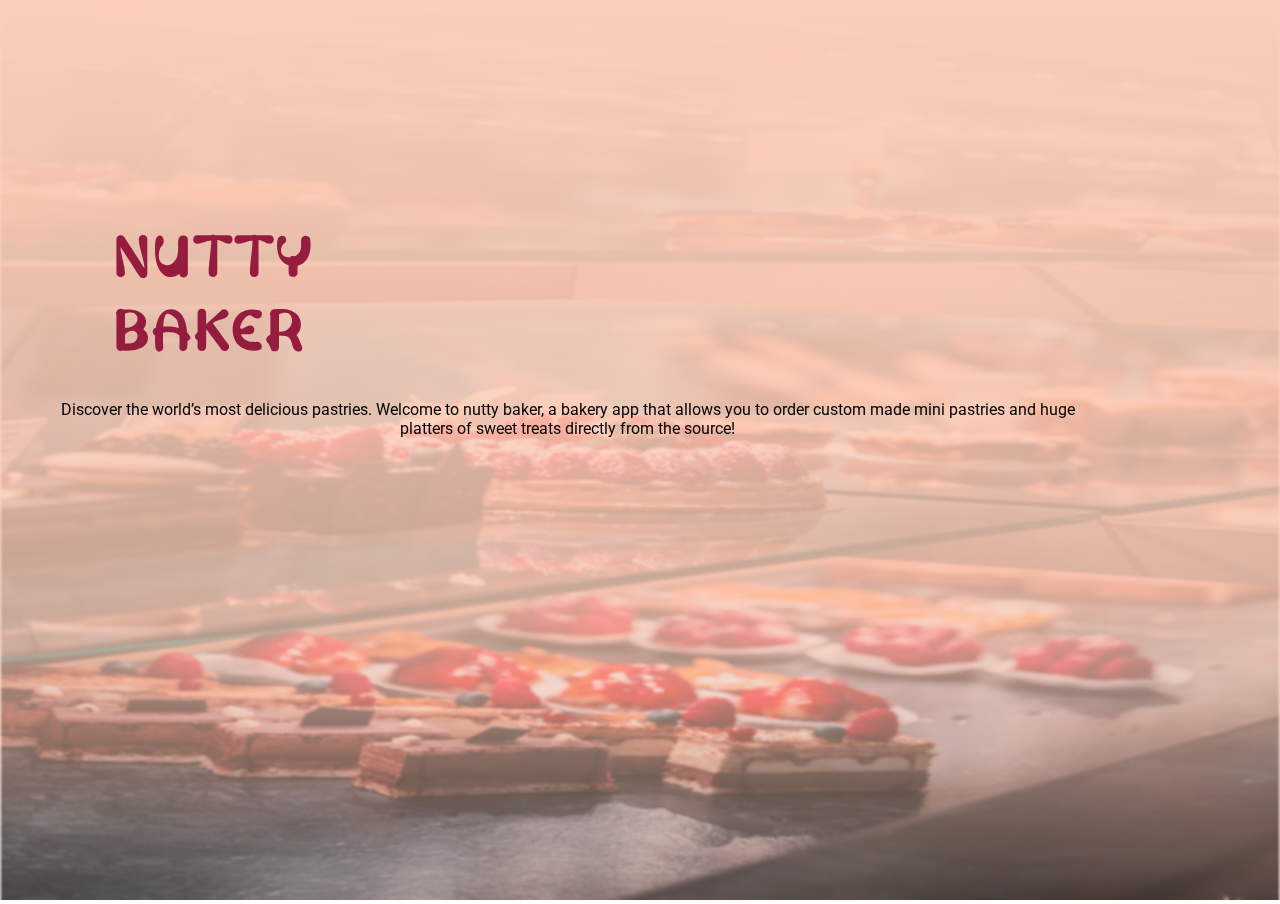
==== Index.html @ b49125ec "initial commit" ====
<!DOCTYPE html>
<html lang="en">
  <head>
    <meta charset="UTF-8" />
    <meta name="viewport" content="width=device-width, initial-scale=1.0" />
    <title>Nutty Baker</title>
    <link rel="stylesheet" href="styles.css" />
  </head>
  <body>
    <div class="logo">
      <img src="./Images/Logo_big.svg" alt="logo" />
      <p>
        Discover the world’s most delicious pastries. Welcome to nutty baker, a
        bakery app that allows you to order custom made mini pastries and huge
        platters of sweet treats directly from the source!
      </p>
    </div>
    <div class="home_background">
      <img src="./Images/Img1.png" alt="home_background" />
      <div class="blur_overlay"></div>
    </div>

    <script src="script.js"></script>
  </body>
</html>
---- styles.css ----
@import url('https://fonts.googleapis.com/css2?family=Edu+SA+Beginner:wght@500&family=Roboto:wght@300;400&display=swap');
*{
    padding: 0;
    margin: 0;
}
.home_background{
    position: relative;
}
.home_background img{
    width: 100%;
    height: 100vh;
    background-size: cover;
    background-position: center;
}
.blur_overlay{
    position: absolute;
    top: 0;
    left: 0;
    width: 100%;
    height: 100vh;
    backdrop-filter: blur(1px);
   
}
.blur_overlay::after{
    content: "";
    position: absolute;
    top: 0px;
    left: 0;
    width: 100%;
    height: 100vh;
    background: linear-gradient(180deg, #FCCFBA 0%, rgba(252, 207, 186, 0.88) 39.58%, rgba(252, 207, 186, 0.78) 67.19%, rgba(252, 207, 186, 0.20) 100%);
    } 
.logo img{
    position: absolute;
    top: 14.5rem;
    left: 7rem;
    z-index: 1;
}
.logo p{
    position: absolute;
    top: 25rem;
    left: 2.7rem;
    width: 82%;
    z-index: 1;
    font-family: 'Roboto', sans-serif;
    line-height:1.2rem;
    text-align:center ;
}
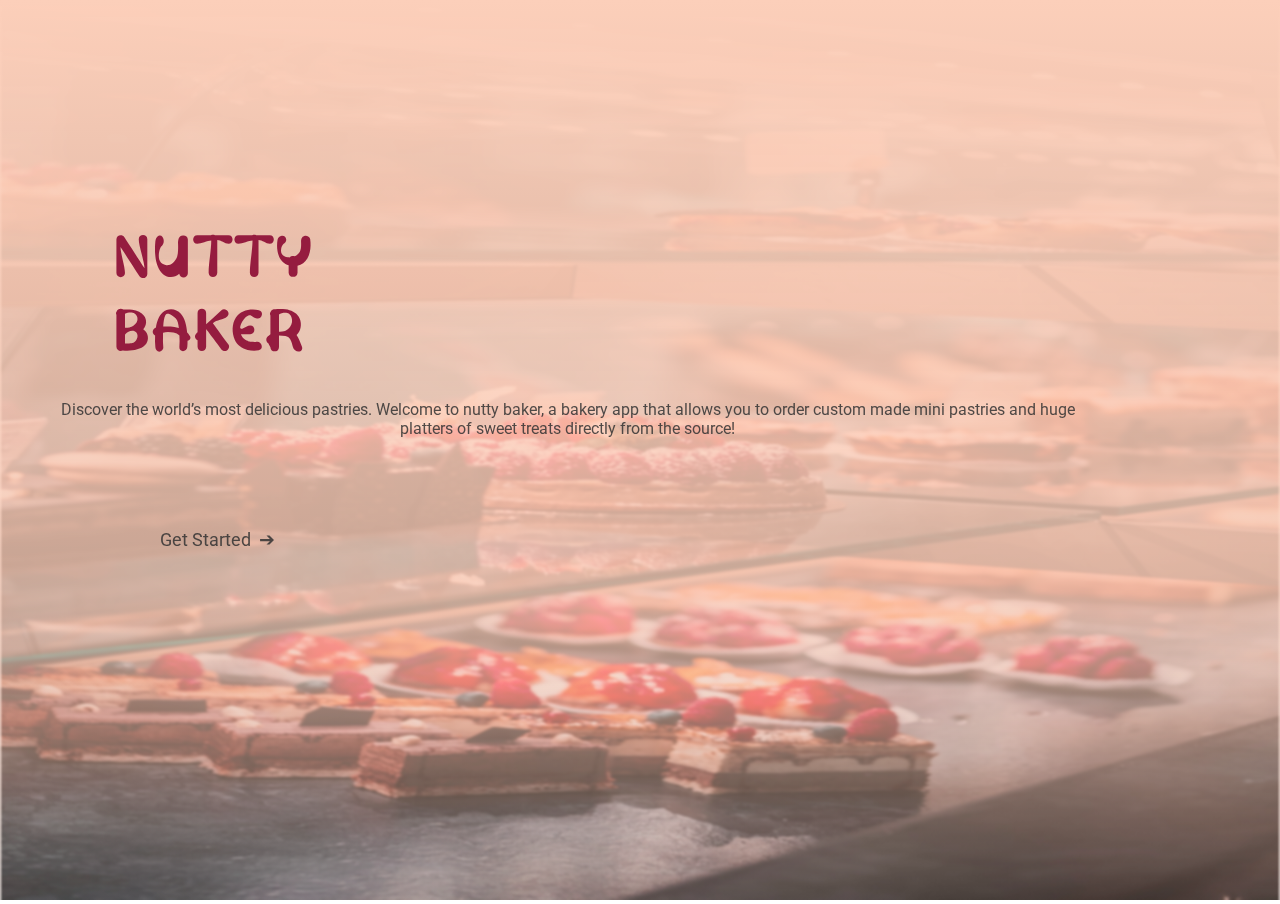
==== commit f19428c0: "discovery_page_" ====
--- a/Index.html
+++ b/Index.html
@@ -14,6 +14,12 @@
         bakery app that allows you to order custom made mini pastries and huge
         platters of sweet treats directly from the source!
       </p>
+      <div class="get_started_container">
+        <a href="#" id="get_started_button">
+          Get Started
+          <span class="arrow">&#10132;</span>
+        </a>
+      </div>
     </div>
     <div class="home_background">
       <img src="./Images/Img1.png" alt="home_background" />
--- a/styles.css
+++ b/styles.css
@@ -1,48 +1,74 @@
-@import url('https://fonts.googleapis.com/css2?family=Edu+SA+Beginner:wght@500&family=Roboto:wght@300;400&display=swap');
-*{
-    padding: 0;
-    margin: 0;
+@import url("https://fonts.googleapis.com/css2?family=Edu+SA+Beginner:wght@500&family=Roboto:wght@300;400&display=swap");
+* {
+  padding: 0;
+  margin: 0;
 }
-.home_background{
-    position: relative;
+.home_background {
+  position: relative;
 }
-.home_background img{
-    width: 100%;
-    height: 100vh;
-    background-size: cover;
-    background-position: center;
+.home_background img {
+  width: 100%;
+  height: 100vh;
+  background-size: cover;
+  background-position: center;
 }
-.blur_overlay{
-    position: absolute;
-    top: 0;
-    left: 0;
-    width: 100%;
-    height: 100vh;
-    backdrop-filter: blur(1px);
-   
+.blur_overlay {
+  position: absolute;
+  top: 0;
+  left: 0;
+  width: 100%;
+  height: 100vh;
+  backdrop-filter: blur(1px);
 }
-.blur_overlay::after{
-    content: "";
-    position: absolute;
-    top: 0px;
-    left: 0;
-    width: 100%;
-    height: 100vh;
-    background: linear-gradient(180deg, #FCCFBA 0%, rgba(252, 207, 186, 0.88) 39.58%, rgba(252, 207, 186, 0.78) 67.19%, rgba(252, 207, 186, 0.20) 100%);
-    } 
-.logo img{
-    position: absolute;
-    top: 14.5rem;
-    left: 7rem;
-    z-index: 1;
+.blur_overlay::after {
+  content: "";
+  position: absolute;
+  top: 0px;
+  left: 0;
+  width: 100%;
+  height: 100vh;
+  background: linear-gradient(
+    180deg,
+    #fccfba 0%,
+    rgba(252, 207, 186, 0.88) 39.58%,
+    rgba(252, 207, 186, 0.78) 67.19%,
+    rgba(252, 207, 186, 0.2) 100%
+  );
 }
-.logo p{
-    position: absolute;
-    top: 25rem;
-    left: 2.7rem;
-    width: 82%;
-    z-index: 1;
-    font-family: 'Roboto', sans-serif;
-    line-height:1.2rem;
-    text-align:center ;
+.logo img {
+  position: absolute;
+  top: 14.5rem;
+  left: 7rem;
+  z-index: 1;
 }
+.logo p {
+  position: absolute;
+  color: rgba(51, 51, 51, 0.85);
+  top: 25rem;
+  left: 2.7rem;
+  width: 82%;
+  z-index: 1;
+  font-family: "Roboto", sans-serif;
+  line-height: 1.2rem;
+  text-align: center;
+}
+.get_started_container {
+  position: absolute;
+  text-align: center;
+  top: 33rem;
+  left: 10rem;
+  z-index: 1;
+}
+#get_started_button {
+  display: inline-block;
+  color: rgba(51, 51, 51, 0.85);
+  font-family: "Roboto", sans-serif;
+  text-decoration: none;
+  font-weight: 400;
+  font-size: 18px;
+}
+
+.arrow {
+  margin-left: 4px;
+  font-size: 19px;
+}
